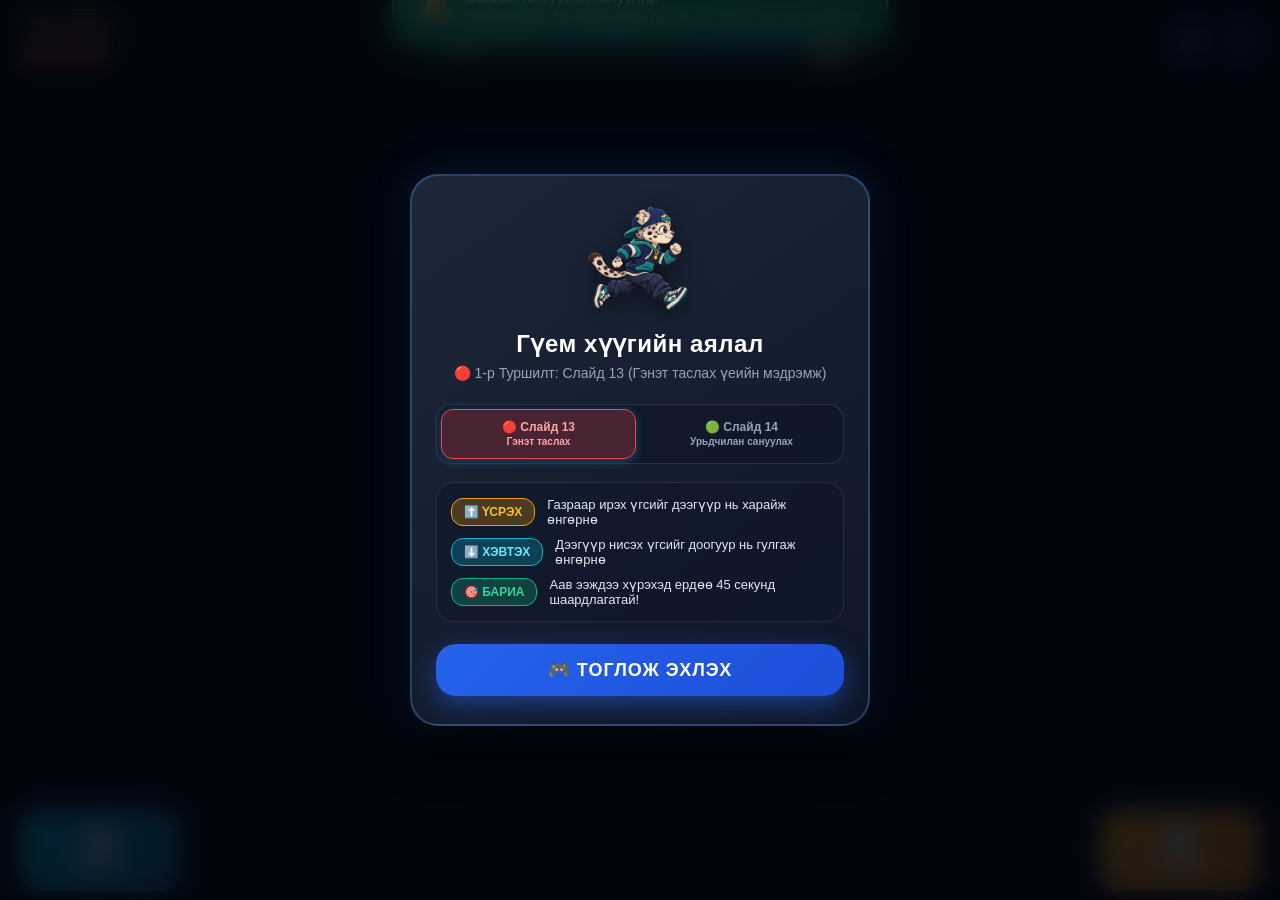
==== index.html @ bed23107 "Initial commit for Guyem Runner & Training Survey" ====
<!DOCTYPE html>
<html lang="mn">
<head>
  <meta charset="UTF-8">
  <meta name="viewport" content="width=device-width, initial-scale=1.0, maximum-scale=1.0, user-scalable=no, viewport-fit=cover">
  <meta name="apple-mobile-web-app-capable" content="yes">
  <meta name="apple-mobile-web-app-status-bar-style" content="black-translucent">
  <meta name="theme-color" content="#0b101b">
  <title>Гүем хүүгийн аялал - 301 Сургалт</title>
  <link rel="stylesheet" href="style.css">
</head>
<body>

<div id="game-container">
  <!-- 60FPS High-DPI Canvas -->
  <canvas id="gameCanvas"></canvas>

  <!-- In-Game HUD -->
  <div id="hud">
    <div class="hud-left">
      <div class="score-badge">
        <span>⭐</span>
        <span id="score-text">00000</span>
      </div>
      <div class="hearts-container">
        <span class="heart">❤️</span>
        <span class="heart">❤️</span>
        <span class="heart">❤️</span>
      </div>
    </div>

    <!-- Distance Progress Bar -->
    <div class="progress-container">
      <div class="progress-header">
        <span>🐾 Гүем</span>
        <span>Зай: <span id="distance-text">0%</span></span>
        <span>👨‍👩‍👦 Аав ээж</span>
      </div>
      <div class="progress-track">
        <div id="progress-fill" class="progress-fill"></div>
        <img id="runner-icon" src="assets/guyem_run.png" class="runner-icon" alt="Guyem">
        <img src="assets/parents.png" class="target-icon" alt="Parents">
      </div>
    </div>

    <div class="hud-right">
      <button id="btn-sound" class="hud-btn" title="Дуу хаах/нээх">🔊</button>
      <button id="btn-fullscreen" class="hud-btn" title="Бүтэн дэлгэц">⛶</button>
    </div>
  </div>

  <!-- Mobile Touch Controls -->
  <div id="touch-controls">
    <div id="btn-slide" class="control-btn btn-slide">
      <span class="btn-icon">⬇️</span>
      <span class="btn-text">Хэвтэх</span>
    </div>
    <div id="btn-jump" class="control-btn btn-jump">
      <span class="btn-icon">⬆️</span>
      <span class="btn-text">Үсрэх</span>
    </div>
  </div>

  <!-- Gentle Reminder Toast Banner (Slide 14) -->
  <div id="reminder-banner">
    <div class="reminder-icon">🔔</div>
    <div class="reminder-text">
      <strong>Ээжийн намуухан сануулга:</strong><br>
      "Миний хүү, 10 секундийн дараа тоглоомоо дуусгаарай!"
    </div>
  </div>

  <!-- Countdown Overlay -->
  <div id="countdown-overlay">
    <div class="countdown-number">3</div>
  </div>

  <!-- Intro Modal (Rules & Mode Selection) -->
  <div id="intro-modal" class="modal-overlay">
    <div class="modal-card">
      <img src="assets/guyem_run.png" class="modal-header-img" alt="Guyem Cub">
      <h1 class="modal-title">Гүем хүүгийн аялал</h1>
      <p id="mode-subtitle" class="modal-subtitle">🐾 Зорилго: Аав ээждээ хүрч, тэврэхэд нь тусалъя!</p>

      <!-- Mode Selector -->
      <div class="mode-selector">
        <div id="tab-interrupt" class="mode-tab tab-interrupt active">
          🔴 Слайд 13<br><span style="font-size:10px;">Гэнэт таслах</span>
        </div>
        <div id="tab-gentle" class="mode-tab tab-gentle">
          🟢 Слайд 14<br><span style="font-size:10px;">Урьдчилан сануулах</span>
        </div>
      </div>

      <div class="rules-box">
        <div class="rule-item">
          <span class="rule-badge badge-jump">⬆️ ҮСРЭХ</span>
          <span>Газраар ирэх үгсийг дээгүүр нь харайж өнгөрнө</span>
        </div>
        <div class="rule-item">
          <span class="rule-badge badge-slide">⬇️ ХЭВТЭХ</span>
          <span>Дээгүүр нисэх үгсийг доогуур нь гулгаж өнгөрнө</span>
        </div>
        <div class="rule-item">
          <span class="rule-badge badge-goal">🎯 БАРИА</span>
          <span>Аав ээждээ хүрэхэд ердөө 45 секунд шаардлагатай!</span>
        </div>
      </div>

      <button id="btn-start" class="primary-btn">🎮 ТОГЛОЖ ЭХЛЭХ</button>
    </div>
  </div>

  <!-- Slide 13: Sudden Cutoff Interruption Overlay -->
  <div id="interruption-overlay">
    <div class="rage-emojis">😡 🤬 💢 ⚡</div>
    <h1 class="rage-text">ОДОО НААД УТСАА БОЛИОД<br>ГЭР ОРНОО ЦЭВЭРЛЭ!</h1>
  </div>

  <!-- Slide 13: Post-Climax Reflection Modal for Parents -->
  <div id="reflection-modal" class="modal-overlay">
    <div class="modal-card reflection-card">
      <div class="reflection-icon">🛑</div>
      <h2 class="reflection-title">ТАНД ЯГ ОДОО ЮУ МЭДРЭГДСЭН БЭ?</h2>

      <div class="reflection-prompt">
        💬 <strong>Та яг ялахын даваан дээр байхад чинь гэнэт таслахад ямар санагдсан бэ? Бухимдал, гомдол, дургүйцэл төрсөн үү?</strong>
      </div>

      <div class="insight-list">
        <div class="insight-item">
          <strong>🧠 Хүүхдийн сэтгэл зүйн бодит үнэн:</strong>
          Хүүхэд тоглоом тоглохдоо зүгээр цаг нөхцөөдөггүй — тэд ялалт, үр дүн, амжилтын төлөө бүх анхаарлаа 100% төвлөрүүлдэг. Тэр үед нь утсыг нь гэнэт булаах эсвэл шууд загнах үед хүүхдэд яг одоо танд төрсөн шиг маш хүчтэй бухимдал үүсдэг.
        </div>
        <div class="insight-item">
          <strong>💡 Эцэг эхийн зөв хандлага (Слайд 14):</strong>
          Гэнэт таслах биш — 5-10 минутын өмнө сануулж, дуусгах боломж олгох нь гэр бүлийн уур амьсгалыг авардаг.
        </div>
      </div>

      <div class="btn-group">
        <button id="btn-restart" class="btn-restart">🔄 Дахин тоглох</button>
      </div>
    </div>
  </div>

  <!-- Slide 14: Victory & Family Hug Overlay -->
  <div id="victory-overlay">
    <img src="assets/family_hug.png" class="hug-image" alt="Family Hug">
    <h1 class="victory-title">ХАЛУУН ДУЛААН ЯЛАЛТ! ❤️</h1>
    <p class="victory-subtitle">
      Та урьдчилан сануулга сонсоод, тоглоомоо амжилттай дуусгаж, аав ээждээ тэврүүллээ!
    </p>

    <div class="modal-card" style="max-width: 480px; text-align: left; padding: 20px; margin-bottom: 15px;">
      <div style="font-size: 14px; color: #a7f3d0; font-weight: 800; margin-bottom: 8px;">
        💡 Урьдчилан сануулахын гайхамшигт үр дүн:
      </div>
      <div style="font-size: 13px; color: #cbd5e1; line-height: 1.5;">
        • Хүүхдэд тоглолтоо дуусгах, ялалтаа мэдрэх <strong>боломж</strong> олгосон.<br>
        • Хүүхдийн тархинд стресс, бухимдал бус харин <strong>амжилт, тайвшрал</strong> үүссэн.<br>
        • Утас хураах үйл явц хэрүүл биш, <strong>гэр бүлийн халуун дулаан тэврэлт</strong> болон хувирлаа!
      </div>
    </div>

    <button id="btn-restart-victory" class="btn-restart" style="max-width: 260px; padding: 14px 28px;">
      🔄 Дахин турших
    </button>
  </div>
</div>

<script src="audio.js"></script>
<script src="game.js"></script>
</body>
</html>
---- style.css ----
/* style.css - Responsive Mobile Game Styles */
* {
  box-sizing: border-box;
  margin: 0;
  padding: 0;
  -webkit-tap-highlight-color: transparent;
  user-select: none;
  -webkit-user-select: none;
}

html, body {
  width: 100%;
  height: 100%;
  overflow: hidden;
  background-color: #0b101b;
  font-family: -apple-system, BlinkMacSystemFont, "Segoe UI", Roboto, "Helvetica Neue", Arial, sans-serif;
  color: #ffffff;
  touch-action: none;
}

#game-container {
  position: relative;
  width: 100vw;
  height: 100vh;
  display: flex;
  align-items: center;
  justify-content: center;
  background: radial-gradient(circle at center, #1b2838 0%, #080c14 100%);
  overflow: hidden;
}

canvas#gameCanvas {
  display: block;
  width: 100%;
  height: 100%;
  object-fit: contain;
  background: #000;
  box-shadow: 0 10px 40px rgba(0, 0, 0, 0.6);
}

/* ================= HUD (Head-Up Display) ================= */
#hud {
  position: absolute;
  top: env(safe-area-inset-top, 12px);
  left: 0;
  width: 100%;
  padding: 10px 18px;
  display: flex;
  align-items: center;
  justify-content: space-between;
  pointer-events: none;
  z-index: 20;
}

.hud-left {
  display: flex;
  flex-direction: column;
  gap: 4px;
}

.score-badge {
  background: rgba(0, 0, 0, 0.6);
  backdrop-filter: blur(8px);
  -webkit-backdrop-filter: blur(8px);
  border: 1.5px solid rgba(255, 215, 0, 0.5);
  border-radius: 20px;
  padding: 5px 14px;
  font-size: 16px;
  font-weight: 800;
  color: #ffd700;
  letter-spacing: 1px;
  display: flex;
  align-items: center;
  gap: 6px;
  box-shadow: 0 4px 12px rgba(255, 215, 0, 0.2);
}

.hearts-container {
  display: flex;
  gap: 5px;
  padding-left: 4px;
  font-size: 20px;
  filter: drop-shadow(0 2px 4px rgba(0, 0, 0, 0.8));
}

.heart {
  transition: transform 0.2s, opacity 0.2s;
}

.heart.lost {
  opacity: 0.25;
  transform: scale(0.8);
  filter: grayscale(1);
}

/* Progress bar to parents */
.progress-container {
  display: flex;
  flex-direction: column;
  align-items: center;
  flex: 1;
  max-width: 380px;
  margin: 0 16px;
}

.progress-header {
  font-size: 11px;
  font-weight: 700;
  color: #e2e8f0;
  text-transform: uppercase;
  letter-spacing: 0.8px;
  margin-bottom: 4px;
  text-shadow: 0 1px 3px rgba(0, 0, 0, 0.9);
  display: flex;
  justify-content: space-between;
  width: 100%;
}

.progress-track {
  position: relative;
  width: 100%;
  height: 14px;
  background: rgba(15, 23, 42, 0.75);
  border: 1.5px solid rgba(255, 255, 255, 0.25);
  border-radius: 10px;
  overflow: visible;
  backdrop-filter: blur(6px);
  box-shadow: inset 0 2px 4px rgba(0, 0, 0, 0.5);
}

.progress-fill {
  width: 0%;
  height: 100%;
  background: linear-gradient(90deg, #10b981 0%, #38bdf8 50%, #f59e0b 100%);
  border-radius: 8px;
  transition: width 0.1s linear;
  box-shadow: 0 0 10px rgba(56, 189, 248, 0.6);
}

.runner-icon {
  position: absolute;
  top: -9px;
  left: 0%;
  transform: translateX(-50%);
  width: 32px;
  height: 32px;
  transition: left 0.1s linear;
  filter: drop-shadow(0 2px 5px rgba(0,0,0,0.8));
}

.target-icon {
  position: absolute;
  top: -10px;
  right: -10px;
  width: 34px;
  height: 34px;
  filter: drop-shadow(0 2px 6px rgba(255, 100, 100, 0.7));
}

.hud-right {
  display: flex;
  gap: 8px;
  pointer-events: auto;
}

.hud-btn {
  background: rgba(15, 23, 42, 0.7);
  backdrop-filter: blur(8px);
  border: 1.5px solid rgba(255, 255, 255, 0.25);
  color: #ffffff;
  border-radius: 50%;
  width: 42px;
  height: 42px;
  display: flex;
  align-items: center;
  justify-content: center;
  font-size: 18px;
  cursor: pointer;
  transition: transform 0.15s, background-color 0.15s;
  box-shadow: 0 4px 10px rgba(0, 0, 0, 0.4);
}

.hud-btn:active {
  transform: scale(0.9);
  background: rgba(56, 189, 248, 0.4);
}

/* ================= Touch Controls (Mobile) ================= */
#touch-controls {
  position: absolute;
  bottom: env(safe-area-inset-bottom, 14px);
  left: 0;
  width: 100%;
  padding: 10px 20px;
  display: flex;
  justify-content: space-between;
  align-items: flex-end;
  pointer-events: none;
  z-index: 25;
}

.control-btn {
  pointer-events: auto;
  width: 130px;
  height: 72px;
  border-radius: 20px;
  display: flex;
  flex-direction: column;
  align-items: center;
  justify-content: center;
  font-weight: 800;
  text-transform: uppercase;
  letter-spacing: 0.5px;
  cursor: pointer;
  transition: transform 0.08s, filter 0.08s, background-color 0.08s;
  backdrop-filter: blur(10px);
  -webkit-backdrop-filter: blur(10px);
  box-shadow: 0 8px 24px rgba(0, 0, 0, 0.5);
}

.control-btn .btn-icon {
  font-size: 26px;
  margin-bottom: 2px;
}

.control-btn .btn-text {
  font-size: 13px;
  font-weight: 800;
}

.btn-slide {
  background: linear-gradient(135deg, rgba(6, 182, 212, 0.85), rgba(14, 116, 144, 0.85));
  border: 2px solid rgba(103, 232, 249, 0.6);
  color: #ecfeff;
}

.btn-jump {
  background: linear-gradient(135deg, rgba(245, 158, 11, 0.85), rgba(217, 119, 6, 0.85));
  border: 2px solid rgba(253, 230, 138, 0.6);
  color: #fffbeb;
}

.control-btn:active, .control-btn.active {
  transform: scale(0.92);
  filter: brightness(1.25);
}

/* ================= Modals & Overlays ================= */
.modal-overlay {
  position: absolute;
  top: 0;
  left: 0;
  width: 100%;
  height: 100%;
  background: rgba(3, 7, 18, 0.82);
  backdrop-filter: blur(12px);
  -webkit-backdrop-filter: blur(12px);
  display: flex;
  align-items: center;
  justify-content: center;
  z-index: 50;
  padding: 16px;
  transition: opacity 0.3s ease;
}

.modal-card {
  background: linear-gradient(145deg, rgba(30, 41, 59, 0.95), rgba(15, 23, 42, 0.95));
  border: 2px solid rgba(96, 165, 250, 0.3);
  border-radius: 28px;
  padding: 28px 24px;
  max-width: 460px;
  width: 100%;
  text-align: center;
  box-shadow: 0 20px 50px rgba(0, 0, 0, 0.8), 0 0 40px rgba(59, 130, 246, 0.2);
  animation: modalPop 0.35s cubic-bezier(0.175, 0.885, 0.32, 1.275);
}

@keyframes modalPop {
  0% { transform: scale(0.85); opacity: 0; }
  100% { transform: scale(1); opacity: 1; }
}

.modal-header-img {
  width: 110px;
  height: 110px;
  object-fit: contain;
  margin: 0 auto 12px;
  filter: drop-shadow(0 6px 12px rgba(0, 0, 0, 0.6));
}

.modal-title {
  font-size: 24px;
  font-weight: 900;
  color: #ffffff;
  margin-bottom: 6px;
  letter-spacing: 0.5px;
}

.modal-subtitle {
  font-size: 14px;
  color: #94a3b8;
  margin-bottom: 20px;
  line-height: 1.4;
}

.rules-box {
  background: rgba(15, 23, 42, 0.6);
  border: 1px solid rgba(148, 163, 184, 0.15);
  border-radius: 18px;
  padding: 14px;
  margin-bottom: 22px;
  text-align: left;
  display: flex;
  flex-direction: column;
  gap: 10px;
}

.rule-item {
  display: flex;
  align-items: center;
  gap: 12px;
  font-size: 13px;
  color: #e2e8f0;
}

.rule-badge {
  padding: 6px 12px;
  border-radius: 12px;
  font-weight: 800;
  font-size: 12px;
  white-space: nowrap;
}

.badge-jump {
  background: rgba(245, 158, 11, 0.25);
  border: 1px solid #f59e0b;
  color: #fbbf24;
}

.badge-slide {
  background: rgba(6, 182, 212, 0.25);
  border: 1px solid #06b6d4;
  color: #67e8f9;
}

.badge-goal {
  background: rgba(16, 185, 129, 0.25);
  border: 1px solid #10b981;
  color: #34d399;
}

.primary-btn {
  background: linear-gradient(135deg, #2563eb, #1d4ed8);
  border: none;
  border-radius: 20px;
  color: #ffffff;
  font-size: 18px;
  font-weight: 800;
  padding: 15px 36px;
  width: 100%;
  cursor: pointer;
  letter-spacing: 1px;
  box-shadow: 0 8px 25px rgba(37, 99, 235, 0.5);
  transition: transform 0.15s, box-shadow 0.15s;
}

.primary-btn:active {
  transform: scale(0.96);
  box-shadow: 0 4px 12px rgba(37, 99, 235, 0.3);
}

/* ================= Countdown ================= */
#countdown-overlay {
  position: absolute;
  top: 0;
  left: 0;
  width: 100%;
  height: 100%;
  display: none;
  align-items: center;
  justify-content: center;
  pointer-events: none;
  z-index: 40;
}

.countdown-number {
  font-size: 110px;
  font-weight: 900;
  color: #ffffff;
  text-shadow: 0 0 40px rgba(56, 189, 248, 0.8), 0 0 80px rgba(37, 99, 235, 0.6);
  animation: countPulse 0.85s ease-out forwards;
}

@keyframes countPulse {
  0% { transform: scale(0.4); opacity: 0; }
  50% { transform: scale(1.15); opacity: 1; }
  100% { transform: scale(1); opacity: 0; }
}

/* ================= SUDDEN CUTOFF / INTERRUPT OVERLAY ================= */
#interruption-overlay {
  position: absolute;
  top: 0;
  left: 0;
  width: 100%;
  height: 100%;
  background: #000000;
  display: none;
  flex-direction: column;
  align-items: center;
  justify-content: center;
  z-index: 100;
  overflow: hidden;
}

#interruption-overlay.active {
  display: flex;
  animation: glitchBg 0.12s infinite;
}

@keyframes glitchBg {
  0% { background: #000000; }
  45% { background: #000000; }
  50% { background: #7f1d1d; }
  55% { background: #000000; }
  90% { background: #000000; }
  95% { background: #991b1b; }
  100% { background: #000000; }
}

.rage-emojis {
  font-size: 70px;
  display: flex;
  gap: 15px;
  margin-bottom: 20px;
  animation: rageBounce 0.25s infinite alternate ease-in-out;
  filter: drop-shadow(0 0 20px rgba(239, 68, 68, 0.9));
}

@keyframes rageBounce {
  0% { transform: translateY(-10px) scale(1); }
  100% { transform: translateY(10px) scale(1.2) rotate(6deg); }
}

.rage-text {
  font-size: 26px;
  font-weight: 900;
  color: #ef4444;
  text-align: center;
  text-transform: uppercase;
  letter-spacing: 1.5px;
  line-height: 1.35;
  padding: 0 20px;
  text-shadow: 0 0 20px #dc2626, 0 0 40px #991b1b, 2px 2px 0 #fff;
  animation: rageTextShake 0.15s infinite;
}

@keyframes rageTextShake {
  0% { transform: translate(0, 0); }
  25% { transform: translate(-3px, 2px); }
  50% { transform: translate(3px, -2px); }
  75% { transform: translate(-2px, -3px); }
  100% { transform: translate(2px, 3px); }
}

/* ================= Reflection Card Modal ================= */
#reflection-modal {
  display: none;
}

#reflection-modal.active {
  display: flex;
}

.reflection-card {
  max-width: 540px;
  max-height: 90vh;
  overflow-y: auto;
  background: linear-gradient(160deg, #1e1b4b 0%, #0f172a 100%);
  border: 2px solid #ef4444;
  box-shadow: 0 0 50px rgba(239, 68, 68, 0.35);
}

.reflection-icon {
  font-size: 48px;
  margin-bottom: 8px;
}

.reflection-title {
  font-size: 22px;
  font-weight: 900;
  color: #fca5a5;
  margin-bottom: 12px;
  line-height: 1.3;
}

.reflection-prompt {
  font-size: 15px;
  font-weight: 700;
  color: #ffffff;
  background: rgba(239, 68, 68, 0.15);
  border-left: 4px solid #ef4444;
  padding: 12px 14px;
  border-radius: 8px;
  margin-bottom: 16px;
  text-align: left;
  line-height: 1.45;
}

.insight-list {
  display: flex;
  flex-direction: column;
  gap: 10px;
  text-align: left;
  margin-bottom: 22px;
}

.insight-item {
  background: rgba(15, 23, 42, 0.7);
  border-radius: 12px;
  padding: 12px;
  font-size: 13px;
  line-height: 1.45;
  color: #cbd5e1;
  border: 1px solid rgba(255, 255, 255, 0.08);
}

.insight-item strong {
  color: #f8fafc;
  display: block;
  margin-bottom: 3px;
  font-size: 14px;
}

.btn-group {
  display: flex;
  gap: 12px;
}

.btn-secondary {
  background: rgba(255, 255, 255, 0.1);
  border: 1px solid rgba(255, 255, 255, 0.2);
  border-radius: 20px;
  color: #ffffff;
  font-size: 15px;
  font-weight: 700;
  padding: 14px;
  flex: 1;
  cursor: pointer;
}

.btn-restart {
  background: linear-gradient(135deg, #10b981, #059669);
  border: none;
  border-radius: 20px;
  color: #ffffff;
  font-size: 15px;
  font-weight: 800;
  padding: 14px;
  flex: 1;
  cursor: pointer;
  box-shadow: 0 4px 15px rgba(16, 185, 129, 0.4);
}

/* ================= Screen Shake FX ================= */
.screen-shake {
  animation: screenVibrate 0.1s infinite;
}

@keyframes screenVibrate {
  0% { transform: translate(2px, 1px) rotate(0deg); }
  20% { transform: translate(-3px, -2px) rotate(-0.5deg); }
  40% { transform: translate(-1px, 2px) rotate(0.5deg); }
  60% { transform: translate(3px, 1px) rotate(0deg); }
  80% { transform: translate(1px, -2px) rotate(0.5deg); }
  100% { transform: translate(-2px, 2px) rotate(-0.5deg); }
}

/* Desktop styles */
@media (min-width: 768px) {
  .control-btn {
    width: 160px;
    height: 80px;
  }
  .control-btn .btn-text {
    font-size: 14px;
  }
}

/* Mode Selector Tabs in Intro Modal */
.mode-selector {
  display: flex;
  gap: 8px;
  background: rgba(15, 23, 42, 0.8);
  padding: 4px;
  border-radius: 16px;
  margin-bottom: 18px;
  border: 1px solid rgba(255, 255, 255, 0.1);
}

.mode-tab {
  flex: 1;
  padding: 10px 8px;
  border-radius: 12px;
  font-size: 12px;
  font-weight: 800;
  text-align: center;
  cursor: pointer;
  color: #94a3b8;
  transition: all 0.2s;
  border: 1px solid transparent;
}

.mode-tab.active {
  background: rgba(37, 99, 235, 0.3);
  color: #ffffff;
  border-color: #38bdf8;
  box-shadow: 0 2px 10px rgba(56, 189, 248, 0.3);
}

.mode-tab.tab-interrupt.active {
  background: rgba(239, 68, 68, 0.25);
  border-color: #ef4444;
  color: #fca5a5;
}

.mode-tab.tab-gentle.active {
  background: rgba(16, 185, 129, 0.25);
  border-color: #10b981;
  color: #6ee7b7;
}

/* Gentle Reminder Toast Banner */
#reminder-banner {
  position: absolute;
  top: 75px;
  left: 50%;
  transform: translateX(-50%) translateY(-100px);
  background: linear-gradient(135deg, rgba(16, 185, 129, 0.95), rgba(5, 150, 105, 0.95));
  border: 2px solid #a7f3d0;
  border-radius: 20px;
  padding: 12px 24px;
  display: flex;
  align-items: center;
  gap: 12px;
  z-index: 45;
  box-shadow: 0 10px 30px rgba(16, 185, 129, 0.5);
  transition: transform 0.4s cubic-bezier(0.175, 0.885, 0.32, 1.275);
  pointer-events: none;
  max-width: 90%;
}

#reminder-banner.active {
  transform: translateX(-50%) translateY(0);
}

.reminder-icon {
  font-size: 28px;
  animation: bellRing 0.5s infinite alternate;
}

@keyframes bellRing {
  0% { transform: rotate(-10deg); }
  100% { transform: rotate(10deg); }
}

.reminder-text {
  font-size: 14px;
  font-weight: 800;
  color: #ffffff;
  line-height: 1.35;
}

/* Victory Hug Overlay (Slide 14) */
#victory-overlay {
  position: absolute;
  top: 0;
  left: 0;
  width: 100%;
  height: 100%;
  background: radial-gradient(circle at center, rgba(15, 23, 42, 0.85) 0%, rgba(3, 7, 18, 0.95) 100%);
  backdrop-filter: blur(8px);
  -webkit-backdrop-filter: blur(8px);
  display: none;
  flex-direction: column;
  align-items: center;
  justify-content: center;
  z-index: 95;
  padding: 20px;
}

#victory-overlay.active {
  display: flex;
  animation: victoryFadeIn 0.5s ease-out;
}

@keyframes victoryFadeIn {
  0% { opacity: 0; transform: scale(0.95); }
  100% { opacity: 1; transform: scale(1); }
}

.hug-image {
  width: 220px;
  height: 220px;
  object-fit: contain;
  filter: drop-shadow(0 10px 30px rgba(244, 63, 94, 0.6));
  animation: hugPulse 2s infinite ease-in-out;
  margin-bottom: 15px;
}

@keyframes hugPulse {
  0%, 100% { transform: scale(1); }
  50% { transform: scale(1.05); }
}

.victory-title {
  font-size: 26px;
  font-weight: 900;
  color: #fbcfe8;
  text-shadow: 0 0 20px rgba(244, 63, 94, 0.8);
  margin-bottom: 8px;
  text-align: center;
}

.victory-subtitle {
  font-size: 15px;
  color: #ffffff;
  font-weight: 700;
  text-align: center;
  max-width: 420px;
  line-height: 1.45;
  margin-bottom: 20px;
}

/* Confetti Canvas */
#confetti-canvas {
  position: absolute;
  top: 0;
  left: 0;
  width: 100%;
  height: 100%;
  pointer-events: none;
  z-index: 96;
}
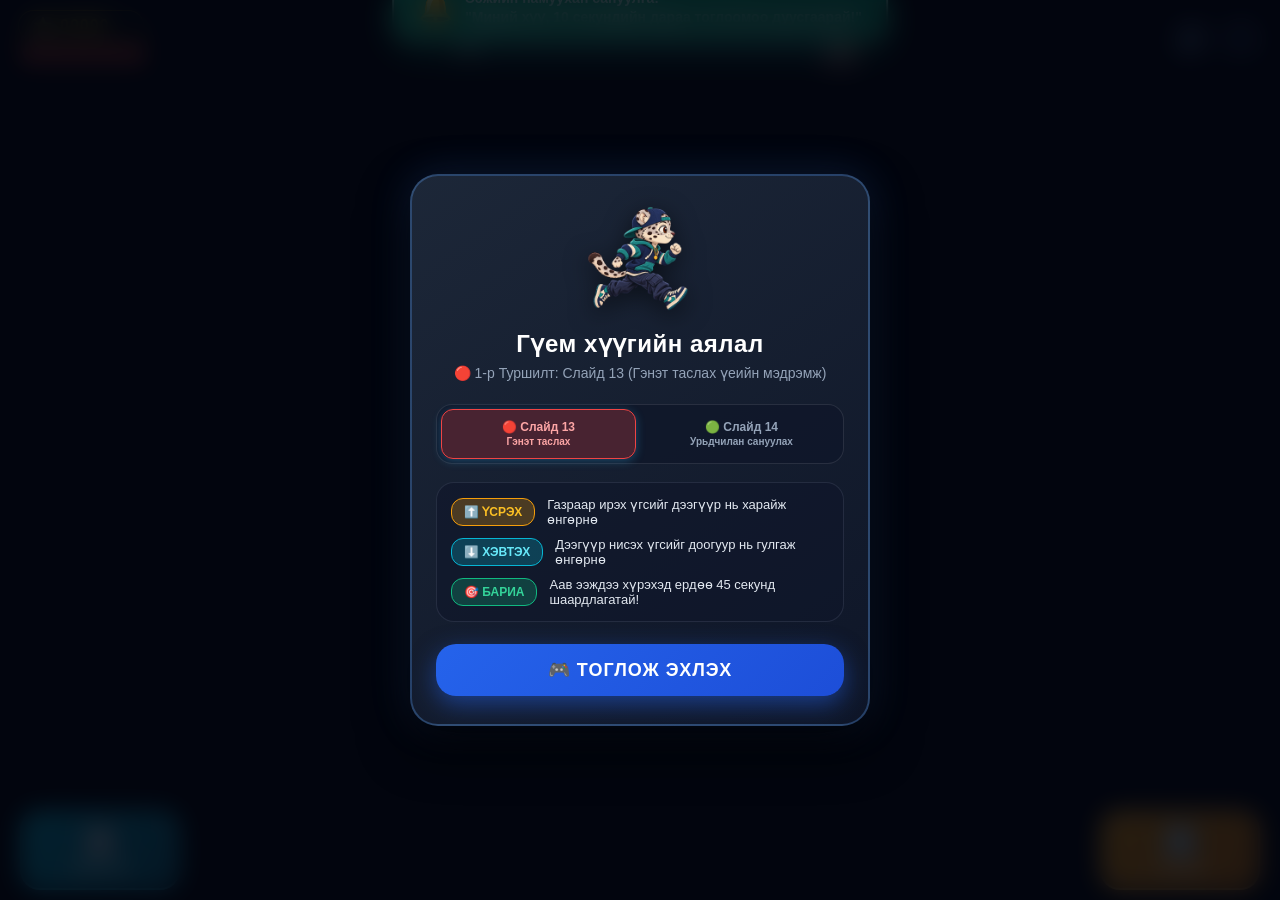
==== commit 128538d7: "Enhance game: landscape mode, 5 hearts, forward surge, generous jump physics" ====
--- a/index.html
+++ b/index.html
@@ -10,6 +10,13 @@
   <link rel="stylesheet" href="style.css">
 </head>
 <body>
+  <!-- Orientation Landscape Reminder -->
+  <div id="rotate-prompt">
+    <div class="rotate-phone-icon">📱</div>
+    <div class="rotate-title">ДЭЛГЭЦЭЭ ХЭВТЭЭ БОЛГОНО УУ</div>
+    <div class="rotate-desc">Тоглоомыг илүү тав тухтай тоглохын тулд утсаа хэвтээ (Landscape) байрлалд эргүүлнэ үү.</div>
+  </div>
+
 
 <div id="game-container">
   <!-- 60FPS High-DPI Canvas -->
@@ -23,6 +30,8 @@
         <span id="score-text">00000</span>
       </div>
       <div class="hearts-container">
+        <span class="heart">❤️</span>
+        <span class="heart">❤️</span>
         <span class="heart">❤️</span>
         <span class="heart">❤️</span>
         <span class="heart">❤️</span>
--- a/style.css
+++ b/style.css
@@ -742,3 +742,58 @@
   pointer-events: none;
   z-index: 96;
 }
+
+/* 5 Hearts Display */
+.hearts-container {
+  display: flex;
+  gap: 3px;
+  font-size: 18px;
+}
+
+/* Rotate Device Prompt for Portrait Mode */
+#rotate-prompt {
+  display: none;
+  position: fixed;
+  top: 0;
+  left: 0;
+  width: 100vw;
+  height: 100vh;
+  background: #0b101b;
+  z-index: 9999;
+  flex-direction: column;
+  align-items: center;
+  justify-content: center;
+  text-align: center;
+  padding: 24px;
+}
+
+@media (orientation: portrait) and (max-width: 900px) {
+  #rotate-prompt {
+    display: flex;
+  }
+}
+
+.rotate-phone-icon {
+  font-size: 50px;
+  animation: rotateDevice 2s infinite ease-in-out;
+  margin-bottom: 16px;
+}
+
+@keyframes rotateDevice {
+  0%, 100% { transform: rotate(0deg); }
+  50% { transform: rotate(90deg); }
+}
+
+.rotate-title {
+  font-size: 20px;
+  font-weight: 800;
+  color: #38bdf8;
+  margin-bottom: 8px;
+}
+
+.rotate-desc {
+  font-size: 14px;
+  color: #94a3b8;
+  max-width: 280px;
+  line-height: 1.45;
+}
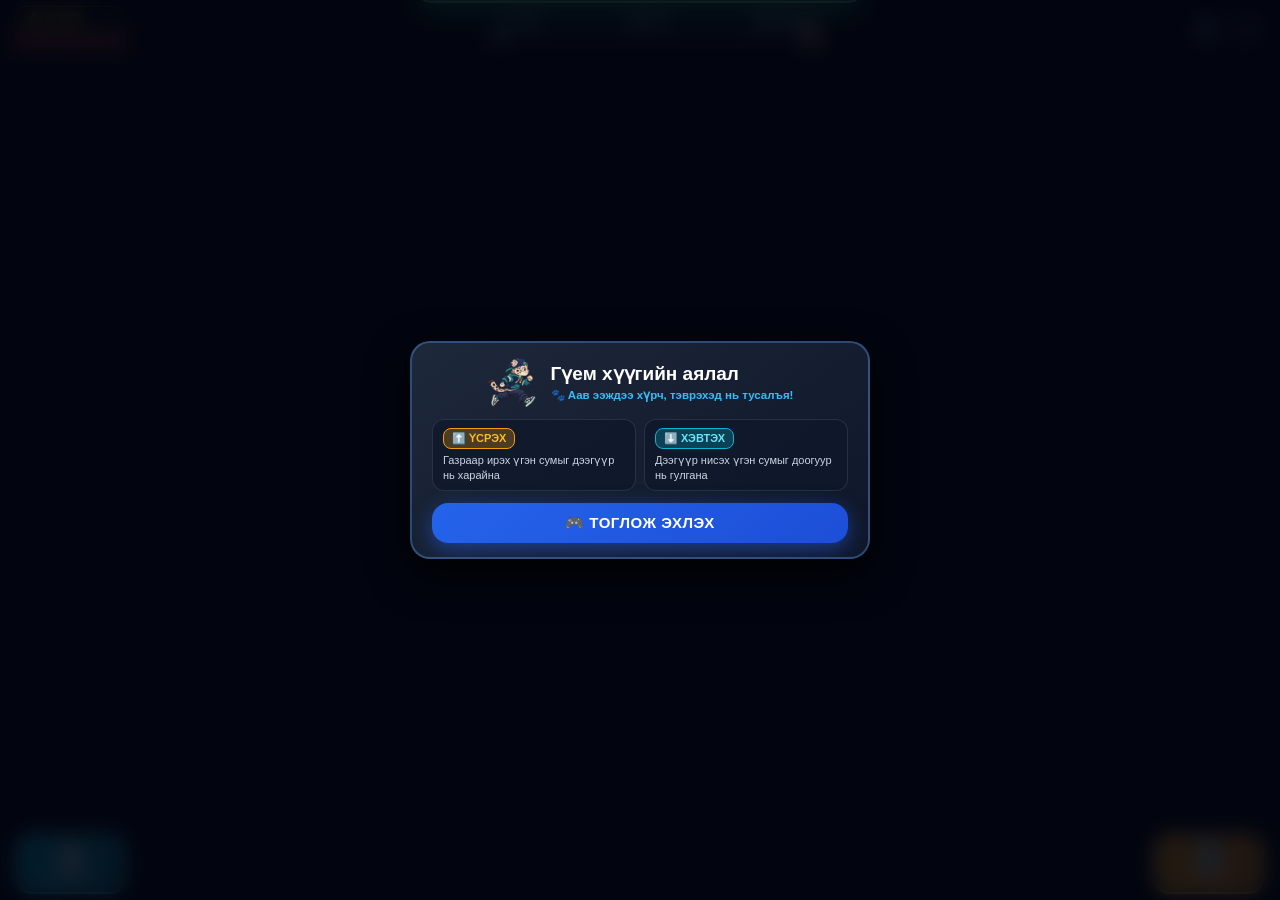
==== commit 35b0028c: "Fix mobile landscape, clear blur words, remove spoilers, instant edge cutoff" ====
--- a/index.html
+++ b/index.html
@@ -6,17 +6,10 @@
   <meta name="apple-mobile-web-app-capable" content="yes">
   <meta name="apple-mobile-web-app-status-bar-style" content="black-translucent">
   <meta name="theme-color" content="#0b101b">
-  <title>Гүем хүүгийн аялал - 301 Сургалт</title>
+  <title>Гүем хүүгийн аялал</title>
   <link rel="stylesheet" href="style.css">
 </head>
 <body>
-  <!-- Orientation Landscape Reminder -->
-  <div id="rotate-prompt">
-    <div class="rotate-phone-icon">📱</div>
-    <div class="rotate-title">ДЭЛГЭЦЭЭ ХЭВТЭЭ БОЛГОНО УУ</div>
-    <div class="rotate-desc">Тоглоомыг илүү тав тухтай тоглохын тулд утсаа хэвтээ (Landscape) байрлалд эргүүлнэ үү.</div>
-  </div>
-
 
 <div id="game-container">
   <!-- 60FPS High-DPI Canvas -->
@@ -53,7 +46,7 @@
     </div>
 
     <div class="hud-right">
-      <button id="btn-sound" class="hud-btn" title="Дуу хаах/нээх">🔊</button>
+      <button id="btn-sound" class="hud-btn" title="Дуу">🔊</button>
       <button id="btn-fullscreen" class="hud-btn" title="Бүтэн дэлгэц">⛶</button>
     </div>
   </div>
@@ -72,9 +65,8 @@
 
   <!-- Gentle Reminder Toast Banner (Slide 14) -->
   <div id="reminder-banner">
-    <div class="reminder-icon">🔔</div>
-    <div class="reminder-text">
-      <strong>Ээжийн намуухан сануулга:</strong><br>
+    <div style="font-size:24px;">🔔</div>
+    <div style="font-size:13px; font-weight:800; color:#fff;">
       "Миний хүү, 10 секундийн дараа тоглоомоо дуусгаарай!"
     </div>
   </div>
@@ -84,35 +76,25 @@
     <div class="countdown-number">3</div>
   </div>
 
-  <!-- Intro Modal (Rules & Mode Selection) -->
+  <!-- Clean Intro Modal (NO SPOILERS, Fits Screen Height) -->
   <div id="intro-modal" class="modal-overlay">
     <div class="modal-card">
-      <img src="assets/guyem_run.png" class="modal-header-img" alt="Guyem Cub">
-      <h1 class="modal-title">Гүем хүүгийн аялал</h1>
-      <p id="mode-subtitle" class="modal-subtitle">🐾 Зорилго: Аав ээждээ хүрч, тэврэхэд нь тусалъя!</p>
-
-      <!-- Mode Selector -->
-      <div class="mode-selector">
-        <div id="tab-interrupt" class="mode-tab tab-interrupt active">
-          🔴 Слайд 13<br><span style="font-size:10px;">Гэнэт таслах</span>
-        </div>
-        <div id="tab-gentle" class="mode-tab tab-gentle">
-          🟢 Слайд 14<br><span style="font-size:10px;">Урьдчилан сануулах</span>
+      <div class="modal-top-row">
+        <img src="assets/guyem_run.png" class="modal-mascot-img" alt="Guyem">
+        <div class="modal-title-box">
+          <h1 class="modal-title">Гүем хүүгийн аялал</h1>
+          <p class="modal-subtitle">🐾 Аав ээждээ хүрч, тэврэхэд нь тусалъя!</p>
         </div>
       </div>
 
-      <div class="rules-box">
-        <div class="rule-item">
-          <span class="rule-badge badge-jump">⬆️ ҮСРЭХ</span>
-          <span>Газраар ирэх үгсийг дээгүүр нь харайж өнгөрнө</span>
+      <div class="rules-grid">
+        <div class="rule-card">
+          <span class="rule-badge jump">⬆️ ҮСРЭХ</span>
+          <p class="rule-desc">Газраар ирэх үгэн сумыг дээгүүр нь харайна</p>
         </div>
-        <div class="rule-item">
-          <span class="rule-badge badge-slide">⬇️ ХЭВТЭХ</span>
-          <span>Дээгүүр нисэх үгсийг доогуур нь гулгаж өнгөрнө</span>
-        </div>
-        <div class="rule-item">
-          <span class="rule-badge badge-goal">🎯 БАРИА</span>
-          <span>Аав ээждээ хүрэхэд ердөө 45 секунд шаардлагатай!</span>
+        <div class="rule-card">
+          <span class="rule-badge slide">⬇️ ХЭВТЭХ</span>
+          <p class="rule-desc">Дээгүүр нисэх үгэн сумыг доогуур нь гулгана</p>
         </div>
       </div>
 
@@ -120,59 +102,46 @@
     </div>
   </div>
 
-  <!-- Slide 13: Sudden Cutoff Interruption Overlay -->
+  <!-- Slide 13: Interruption Overlay -->
   <div id="interruption-overlay">
     <div class="rage-emojis">😡 🤬 💢 ⚡</div>
     <h1 class="rage-text">ОДОО НААД УТСАА БОЛИОД<br>ГЭР ОРНОО ЦЭВЭРЛЭ!</h1>
   </div>
 
-  <!-- Slide 13: Post-Climax Reflection Modal for Parents -->
+  <!-- Slide 13: Reflection Modal -->
   <div id="reflection-modal" class="modal-overlay">
     <div class="modal-card reflection-card">
-      <div class="reflection-icon">🛑</div>
-      <h2 class="reflection-title">ТАНД ЯГ ОДОО ЮУ МЭДРЭГДСЭН БЭ?</h2>
-
-      <div class="reflection-prompt">
-        💬 <strong>Та яг ялахын даваан дээр байхад чинь гэнэт таслахад ямар санагдсан бэ? Бухимдал, гомдол, дургүйцэл төрсөн үү?</strong>
+      <div style="font-size:32px; margin-bottom:4px;">🛑</div>
+      <h2 style="font-size:17px; font-weight:900; color:#fca5a5; margin-bottom:6px;">
+        ТАНД ЯГ ОДОО ЮУ МЭДРЭГДСЭН БЭ?
+      </h2>
+      <div style="font-size:12px; color:#fff; background:rgba(239,68,68,0.2); padding:8px; border-radius:8px; margin-bottom:10px; text-align:left; line-height:1.4;">
+        💬 <strong>Та яг ялахын даваан дээр байхад чинь гэнэт таслахад ямар санагдсан бэ? Бухимдал, гомдол төрсөн үү?</strong>
       </div>
-
-      <div class="insight-list">
-        <div class="insight-item">
-          <strong>🧠 Хүүхдийн сэтгэл зүйн бодит үнэн:</strong>
-          Хүүхэд тоглоом тоглохдоо зүгээр цаг нөхцөөдөггүй — тэд ялалт, үр дүн, амжилтын төлөө бүх анхаарлаа 100% төвлөрүүлдэг. Тэр үед нь утсыг нь гэнэт булаах эсвэл шууд загнах үед хүүхдэд яг одоо танд төрсөн шиг маш хүчтэй бухимдал үүсдэг.
-        </div>
-        <div class="insight-item">
-          <strong>💡 Эцэг эхийн зөв хандлага (Слайд 14):</strong>
-          Гэнэт таслах биш — 5-10 минутын өмнө сануулж, дуусгах боломж олгох нь гэр бүлийн уур амьсгалыг авардаг.
-        </div>
+      <div style="font-size:11.5px; color:#cbd5e1; text-align:left; line-height:1.45; margin-bottom:12px;">
+        • <strong>Хүүхдийн сэтгэл зүй:</strong> Хүүхэд зүгээр цаг нөхцөөгөөгүй — ялалт, үр дүнгийн төлөө бүх анхаарлаа дайчилж байдаг. Тэр үед нь утсыг булаах эсвэл загнах үед хүүхдэд яг танд одоо төрсөн шиг хүчтэй бухимдал үүсдэг.<br><br>
+        • <strong>Зөв шийдэл:</strong> Гэнэт таслах биш — 5-10 минутын өмнө сануулж, дуусгах боломж олгоорой.
       </div>
-
-      <div class="btn-group">
-        <button id="btn-restart" class="btn-restart">🔄 Дахин тоглох</button>
-      </div>
+      <button id="btn-restart" class="primary-btn" style="background:linear-gradient(135deg, #10b981, #059669); padding:10px 20px; font-size:14px;">
+        🔄 Дахин тоглох
+      </button>
     </div>
   </div>
 
-  <!-- Slide 14: Victory & Family Hug Overlay -->
+  <!-- Slide 14: Victory Hug Overlay -->
   <div id="victory-overlay">
     <img src="assets/family_hug.png" class="hug-image" alt="Family Hug">
-    <h1 class="victory-title">ХАЛУУН ДУЛААН ЯЛАЛТ! ❤️</h1>
-    <p class="victory-subtitle">
-      Та урьдчилан сануулга сонсоод, тоглоомоо амжилттай дуусгаж, аав ээждээ тэврүүллээ!
+    <h1 style="font-size:20px; font-weight:900; color:#fbcfe8; margin-bottom:6px;">ХАЛУУН ДУЛААН ЯЛАЛТ! ❤️</h1>
+    <p style="font-size:12px; color:#ffffff; max-width:400px; margin-bottom:10px;">
+      Та урьдчилан сануулга сонсоод тоглоомоо амжилттай дуусгаж, аав ээждээ тэврүүллээ!
     </p>
-
-    <div class="modal-card" style="max-width: 480px; text-align: left; padding: 20px; margin-bottom: 15px;">
-      <div style="font-size: 14px; color: #a7f3d0; font-weight: 800; margin-bottom: 8px;">
-        💡 Урьдчилан сануулахын гайхамшигт үр дүн:
-      </div>
-      <div style="font-size: 13px; color: #cbd5e1; line-height: 1.5;">
-        • Хүүхдэд тоглолтоо дуусгах, ялалтаа мэдрэх <strong>боломж</strong> олгосон.<br>
-        • Хүүхдийн тархинд стресс, бухимдал бус харин <strong>амжилт, тайвшрал</strong> үүссэн.<br>
-        • Утас хураах үйл явц хэрүүл биш, <strong>гэр бүлийн халуун дулаан тэврэлт</strong> болон хувирлаа!
-      </div>
+    <div class="modal-card" style="max-width:420px; text-align:left; padding:10px 14px; margin-bottom:10px; font-size:11.5px; line-height:1.45;">
+      <strong style="color:#a7f3d0;">💡 10 минутын өмнө сануулахын үр дүн:</strong><br>
+      • Хүүхдэд тоглолтоо дуусгах, ялалтаа мэдрэх <strong>боломж</strong> олгосон.<br>
+      • Хүүхдэд бухимдал биш <strong>тайвшрал</strong> үүссэн.<br>
+      • Утас хураах үйл явц хэрүүл биш <strong>халуун дулаан тэврэлт</strong> болж хувирлаа!
     </div>
-
-    <button id="btn-restart-victory" class="btn-restart" style="max-width: 260px; padding: 14px 28px;">
+    <button id="btn-restart-victory" class="primary-btn" style="max-width:220px; padding:10px 20px; font-size:14px; background:linear-gradient(135deg, #10b981, #059669);">
       🔄 Дахин турших
     </button>
   </div>
--- a/style.css
+++ b/style.css
@@ -1,4 +1,3 @@
-/* style.css - Responsive Mobile Game Styles */
 * {
   box-sizing: border-box;
   margin: 0;
@@ -18,6 +17,7 @@
   touch-action: none;
 }
 
+/* Base Container (Landscape by default) */
 #game-container {
   position: relative;
   width: 100vw;
@@ -29,6 +29,19 @@
   overflow: hidden;
 }
 
+/* Automatic CSS Rotation when phone auto-rotate is OFF (Portrait mode) */
+@media (orientation: portrait) {
+  #game-container {
+    width: 100vh !important;
+    height: 100vw !important;
+    transform: rotate(90deg) !important;
+    transform-origin: top left !important;
+    position: fixed !important;
+    top: 0 !important;
+    left: 100vw !important;
+  }
+}
+
 canvas#gameCanvas {
   display: block;
   width: 100%;
@@ -38,13 +51,13 @@
   box-shadow: 0 10px 40px rgba(0, 0, 0, 0.6);
 }
 
-/* ================= HUD (Head-Up Display) ================= */
+/* ================= HUD ================= */
 #hud {
   position: absolute;
-  top: env(safe-area-inset-top, 12px);
-  left: 0;
-  width: 100%;
-  padding: 10px 18px;
+  top: env(safe-area-inset-top, 8px);
+  left: 0;
+  width: 100%;
+  padding: 6px 14px;
   display: flex;
   align-items: center;
   justify-content: space-between;
@@ -55,62 +68,50 @@
 .hud-left {
   display: flex;
   flex-direction: column;
-  gap: 4px;
+  gap: 3px;
 }
 
 .score-badge {
-  background: rgba(0, 0, 0, 0.6);
+  background: rgba(0, 0, 0, 0.65);
   backdrop-filter: blur(8px);
   -webkit-backdrop-filter: blur(8px);
   border: 1.5px solid rgba(255, 215, 0, 0.5);
-  border-radius: 20px;
-  padding: 5px 14px;
-  font-size: 16px;
+  border-radius: 16px;
+  padding: 3px 10px;
+  font-size: 14px;
   font-weight: 800;
   color: #ffd700;
-  letter-spacing: 1px;
-  display: flex;
-  align-items: center;
-  gap: 6px;
-  box-shadow: 0 4px 12px rgba(255, 215, 0, 0.2);
+  display: flex;
+  align-items: center;
+  gap: 4px;
 }
 
 .hearts-container {
   display: flex;
-  gap: 5px;
-  padding-left: 4px;
-  font-size: 20px;
-  filter: drop-shadow(0 2px 4px rgba(0, 0, 0, 0.8));
-}
-
-.heart {
-  transition: transform 0.2s, opacity 0.2s;
+  gap: 3px;
+  font-size: 16px;
 }
 
 .heart.lost {
-  opacity: 0.25;
-  transform: scale(0.8);
+  opacity: 0.2;
   filter: grayscale(1);
 }
 
-/* Progress bar to parents */
 .progress-container {
   display: flex;
   flex-direction: column;
   align-items: center;
   flex: 1;
-  max-width: 380px;
-  margin: 0 16px;
+  max-width: 320px;
+  margin: 0 12px;
 }
 
 .progress-header {
-  font-size: 11px;
-  font-weight: 700;
+  font-size: 10px;
+  font-weight: 800;
   color: #e2e8f0;
   text-transform: uppercase;
-  letter-spacing: 0.8px;
-  margin-bottom: 4px;
-  text-shadow: 0 1px 3px rgba(0, 0, 0, 0.9);
+  margin-bottom: 2px;
   display: flex;
   justify-content: space-between;
   width: 100%;
@@ -119,79 +120,66 @@
 .progress-track {
   position: relative;
   width: 100%;
-  height: 14px;
-  background: rgba(15, 23, 42, 0.75);
-  border: 1.5px solid rgba(255, 255, 255, 0.25);
-  border-radius: 10px;
-  overflow: visible;
-  backdrop-filter: blur(6px);
-  box-shadow: inset 0 2px 4px rgba(0, 0, 0, 0.5);
+  height: 12px;
+  background: rgba(15, 23, 42, 0.8);
+  border: 1px solid rgba(255, 255, 255, 0.3);
+  border-radius: 8px;
 }
 
 .progress-fill {
   width: 0%;
   height: 100%;
   background: linear-gradient(90deg, #10b981 0%, #38bdf8 50%, #f59e0b 100%);
-  border-radius: 8px;
+  border-radius: 6px;
   transition: width 0.1s linear;
-  box-shadow: 0 0 10px rgba(56, 189, 248, 0.6);
 }
 
 .runner-icon {
   position: absolute;
-  top: -9px;
+  top: -8px;
   left: 0%;
   transform: translateX(-50%);
-  width: 32px;
-  height: 32px;
-  transition: left 0.1s linear;
-  filter: drop-shadow(0 2px 5px rgba(0,0,0,0.8));
+  width: 28px;
+  height: 28px;
+  filter: drop-shadow(0 2px 4px rgba(0,0,0,0.8));
 }
 
 .target-icon {
   position: absolute;
-  top: -10px;
-  right: -10px;
-  width: 34px;
-  height: 34px;
-  filter: drop-shadow(0 2px 6px rgba(255, 100, 100, 0.7));
+  top: -8px;
+  right: -8px;
+  width: 28px;
+  height: 28px;
 }
 
 .hud-right {
   display: flex;
-  gap: 8px;
+  gap: 6px;
   pointer-events: auto;
 }
 
 .hud-btn {
   background: rgba(15, 23, 42, 0.7);
   backdrop-filter: blur(8px);
-  border: 1.5px solid rgba(255, 255, 255, 0.25);
+  border: 1px solid rgba(255, 255, 255, 0.25);
   color: #ffffff;
   border-radius: 50%;
-  width: 42px;
-  height: 42px;
-  display: flex;
-  align-items: center;
-  justify-content: center;
-  font-size: 18px;
+  width: 36px;
+  height: 36px;
+  display: flex;
+  align-items: center;
+  justify-content: center;
+  font-size: 15px;
   cursor: pointer;
-  transition: transform 0.15s, background-color 0.15s;
-  box-shadow: 0 4px 10px rgba(0, 0, 0, 0.4);
-}
-
-.hud-btn:active {
-  transform: scale(0.9);
-  background: rgba(56, 189, 248, 0.4);
-}
-
-/* ================= Touch Controls (Mobile) ================= */
+}
+
+/* ================= Mobile Touch Controls ================= */
 #touch-controls {
   position: absolute;
-  bottom: env(safe-area-inset-bottom, 14px);
-  left: 0;
-  width: 100%;
-  padding: 10px 20px;
+  bottom: env(safe-area-inset-bottom, 10px);
+  left: 0;
+  width: 100%;
+  padding: 6px 16px;
   display: flex;
   justify-content: space-between;
   align-items: flex-end;
@@ -201,42 +189,37 @@
 
 .control-btn {
   pointer-events: auto;
-  width: 130px;
-  height: 72px;
-  border-radius: 20px;
+  width: 110px;
+  height: 60px;
+  border-radius: 16px;
   display: flex;
   flex-direction: column;
   align-items: center;
   justify-content: center;
-  font-weight: 800;
+  cursor: pointer;
+  box-shadow: 0 6px 20px rgba(0, 0, 0, 0.6);
+  transition: transform 0.08s, filter 0.08s;
+}
+
+.control-btn .btn-icon {
+  font-size: 22px;
+}
+
+.control-btn .btn-text {
+  font-size: 12px;
+  font-weight: 900;
   text-transform: uppercase;
-  letter-spacing: 0.5px;
-  cursor: pointer;
-  transition: transform 0.08s, filter 0.08s, background-color 0.08s;
-  backdrop-filter: blur(10px);
-  -webkit-backdrop-filter: blur(10px);
-  box-shadow: 0 8px 24px rgba(0, 0, 0, 0.5);
-}
-
-.control-btn .btn-icon {
-  font-size: 26px;
-  margin-bottom: 2px;
-}
-
-.control-btn .btn-text {
-  font-size: 13px;
-  font-weight: 800;
 }
 
 .btn-slide {
-  background: linear-gradient(135deg, rgba(6, 182, 212, 0.85), rgba(14, 116, 144, 0.85));
-  border: 2px solid rgba(103, 232, 249, 0.6);
+  background: linear-gradient(135deg, rgba(6, 182, 212, 0.9), rgba(14, 116, 144, 0.9));
+  border: 2px solid #67e8f9;
   color: #ecfeff;
 }
 
 .btn-jump {
-  background: linear-gradient(135deg, rgba(245, 158, 11, 0.85), rgba(217, 119, 6, 0.85));
-  border: 2px solid rgba(253, 230, 138, 0.6);
+  background: linear-gradient(135deg, rgba(245, 158, 11, 0.9), rgba(217, 119, 6, 0.9));
+  border: 2px solid #fde68a;
   color: #fffbeb;
 }
 
@@ -245,128 +228,126 @@
   filter: brightness(1.25);
 }
 
-/* ================= Modals & Overlays ================= */
+/* ================= COMPACT MODAL (Fits all screen heights) ================= */
 .modal-overlay {
   position: absolute;
   top: 0;
   left: 0;
   width: 100%;
   height: 100%;
-  background: rgba(3, 7, 18, 0.82);
-  backdrop-filter: blur(12px);
-  -webkit-backdrop-filter: blur(12px);
+  background: rgba(3, 7, 18, 0.85);
+  backdrop-filter: blur(10px);
+  -webkit-backdrop-filter: blur(10px);
   display: flex;
   align-items: center;
   justify-content: center;
   z-index: 50;
-  padding: 16px;
-  transition: opacity 0.3s ease;
+  padding: 10px;
 }
 
 .modal-card {
-  background: linear-gradient(145deg, rgba(30, 41, 59, 0.95), rgba(15, 23, 42, 0.95));
-  border: 2px solid rgba(96, 165, 250, 0.3);
-  border-radius: 28px;
-  padding: 28px 24px;
+  background: linear-gradient(145deg, rgba(30, 41, 59, 0.98), rgba(15, 23, 42, 0.98));
+  border: 2px solid rgba(96, 165, 250, 0.35);
+  border-radius: 20px;
+  padding: 14px 20px;
   max-width: 460px;
   width: 100%;
+  max-height: 94vh;
+  overflow-y: auto;
   text-align: center;
-  box-shadow: 0 20px 50px rgba(0, 0, 0, 0.8), 0 0 40px rgba(59, 130, 246, 0.2);
-  animation: modalPop 0.35s cubic-bezier(0.175, 0.885, 0.32, 1.275);
-}
-
-@keyframes modalPop {
-  0% { transform: scale(0.85); opacity: 0; }
-  100% { transform: scale(1); opacity: 1; }
-}
-
-.modal-header-img {
-  width: 110px;
-  height: 110px;
+  box-shadow: 0 15px 40px rgba(0, 0, 0, 0.8);
+}
+
+.modal-top-row {
+  display: flex;
+  align-items: center;
+  justify-content: center;
+  gap: 12px;
+  margin-bottom: 8px;
+}
+
+.modal-mascot-img {
+  width: 52px;
+  height: 52px;
   object-fit: contain;
-  margin: 0 auto 12px;
-  filter: drop-shadow(0 6px 12px rgba(0, 0, 0, 0.6));
+}
+
+.modal-title-box {
+  text-align: left;
 }
 
 .modal-title {
-  font-size: 24px;
+  font-size: 19px;
   font-weight: 900;
   color: #ffffff;
-  margin-bottom: 6px;
-  letter-spacing: 0.5px;
+  line-height: 1.2;
 }
 
 .modal-subtitle {
-  font-size: 14px;
-  color: #94a3b8;
-  margin-bottom: 20px;
-  line-height: 1.4;
-}
-
-.rules-box {
-  background: rgba(15, 23, 42, 0.6);
-  border: 1px solid rgba(148, 163, 184, 0.15);
-  border-radius: 18px;
-  padding: 14px;
-  margin-bottom: 22px;
+  font-size: 11.5px;
+  color: #38bdf8;
+  font-weight: 700;
+  margin-top: 2px;
+}
+
+.rules-grid {
+  display: grid;
+  grid-template-columns: repeat(2, 1fr);
+  gap: 8px;
+  margin: 10px 0 12px;
+}
+
+.rule-card {
+  background: rgba(15, 23, 42, 0.7);
+  border: 1px solid rgba(255, 255, 255, 0.1);
+  border-radius: 12px;
+  padding: 8px 10px;
   text-align: left;
-  display: flex;
-  flex-direction: column;
-  gap: 10px;
-}
-
-.rule-item {
-  display: flex;
-  align-items: center;
-  gap: 12px;
-  font-size: 13px;
-  color: #e2e8f0;
 }
 
 .rule-badge {
-  padding: 6px 12px;
-  border-radius: 12px;
-  font-weight: 800;
-  font-size: 12px;
-  white-space: nowrap;
-}
-
-.badge-jump {
+  display: inline-block;
+  padding: 3px 8px;
+  border-radius: 8px;
+  font-size: 11px;
+  font-weight: 900;
+  margin-bottom: 4px;
+}
+
+.rule-badge.jump {
   background: rgba(245, 158, 11, 0.25);
   border: 1px solid #f59e0b;
   color: #fbbf24;
 }
 
-.badge-slide {
+.rule-badge.slide {
   background: rgba(6, 182, 212, 0.25);
   border: 1px solid #06b6d4;
   color: #67e8f9;
 }
 
-.badge-goal {
-  background: rgba(16, 185, 129, 0.25);
-  border: 1px solid #10b981;
-  color: #34d399;
+.rule-desc {
+  font-size: 11px;
+  color: #cbd5e1;
+  line-height: 1.35;
 }
 
 .primary-btn {
   background: linear-gradient(135deg, #2563eb, #1d4ed8);
   border: none;
-  border-radius: 20px;
+  border-radius: 16px;
   color: #ffffff;
-  font-size: 18px;
-  font-weight: 800;
-  padding: 15px 36px;
+  font-size: 15px;
+  font-weight: 900;
+  padding: 11px 24px;
   width: 100%;
   cursor: pointer;
-  letter-spacing: 1px;
-  box-shadow: 0 8px 25px rgba(37, 99, 235, 0.5);
-  transition: transform 0.15s, box-shadow 0.15s;
+  letter-spacing: 0.5px;
+  box-shadow: 0 6px 20px rgba(37, 99, 235, 0.5);
 }
 
 .primary-btn:active {
-  transform: scale(0.96);
-  box-shadow: 0 4px 12px rgba(37, 99, 235, 0.3);
+  transform: scale(0.97);
 }
 
 /* ================= Countdown ================= */
@@ -384,267 +365,27 @@
 }
 
 .countdown-number {
-  font-size: 110px;
+  font-size: 90px;
   font-weight: 900;
   color: #ffffff;
-  text-shadow: 0 0 40px rgba(56, 189, 248, 0.8), 0 0 80px rgba(37, 99, 235, 0.6);
-  animation: countPulse 0.85s ease-out forwards;
-}
-
-@keyframes countPulse {
-  0% { transform: scale(0.4); opacity: 0; }
-  50% { transform: scale(1.15); opacity: 1; }
-  100% { transform: scale(1); opacity: 0; }
-}
-
-/* ================= SUDDEN CUTOFF / INTERRUPT OVERLAY ================= */
-#interruption-overlay {
-  position: absolute;
-  top: 0;
-  left: 0;
-  width: 100%;
-  height: 100%;
-  background: #000000;
-  display: none;
-  flex-direction: column;
-  align-items: center;
-  justify-content: center;
-  z-index: 100;
-  overflow: hidden;
-}
-
-#interruption-overlay.active {
-  display: flex;
-  animation: glitchBg 0.12s infinite;
-}
-
-@keyframes glitchBg {
-  0% { background: #000000; }
-  45% { background: #000000; }
-  50% { background: #7f1d1d; }
-  55% { background: #000000; }
-  90% { background: #000000; }
-  95% { background: #991b1b; }
-  100% { background: #000000; }
-}
-
-.rage-emojis {
-  font-size: 70px;
-  display: flex;
-  gap: 15px;
-  margin-bottom: 20px;
-  animation: rageBounce 0.25s infinite alternate ease-in-out;
-  filter: drop-shadow(0 0 20px rgba(239, 68, 68, 0.9));
-}
-
-@keyframes rageBounce {
-  0% { transform: translateY(-10px) scale(1); }
-  100% { transform: translateY(10px) scale(1.2) rotate(6deg); }
-}
-
-.rage-text {
-  font-size: 26px;
-  font-weight: 900;
-  color: #ef4444;
-  text-align: center;
-  text-transform: uppercase;
-  letter-spacing: 1.5px;
-  line-height: 1.35;
-  padding: 0 20px;
-  text-shadow: 0 0 20px #dc2626, 0 0 40px #991b1b, 2px 2px 0 #fff;
-  animation: rageTextShake 0.15s infinite;
-}
-
-@keyframes rageTextShake {
-  0% { transform: translate(0, 0); }
-  25% { transform: translate(-3px, 2px); }
-  50% { transform: translate(3px, -2px); }
-  75% { transform: translate(-2px, -3px); }
-  100% { transform: translate(2px, 3px); }
-}
-
-/* ================= Reflection Card Modal ================= */
-#reflection-modal {
-  display: none;
-}
-
-#reflection-modal.active {
-  display: flex;
-}
-
-.reflection-card {
-  max-width: 540px;
-  max-height: 90vh;
-  overflow-y: auto;
-  background: linear-gradient(160deg, #1e1b4b 0%, #0f172a 100%);
-  border: 2px solid #ef4444;
-  box-shadow: 0 0 50px rgba(239, 68, 68, 0.35);
-}
-
-.reflection-icon {
-  font-size: 48px;
-  margin-bottom: 8px;
-}
-
-.reflection-title {
-  font-size: 22px;
-  font-weight: 900;
-  color: #fca5a5;
-  margin-bottom: 12px;
-  line-height: 1.3;
-}
-
-.reflection-prompt {
-  font-size: 15px;
-  font-weight: 700;
-  color: #ffffff;
-  background: rgba(239, 68, 68, 0.15);
-  border-left: 4px solid #ef4444;
-  padding: 12px 14px;
-  border-radius: 8px;
-  margin-bottom: 16px;
-  text-align: left;
-  line-height: 1.45;
-}
-
-.insight-list {
-  display: flex;
-  flex-direction: column;
-  gap: 10px;
-  text-align: left;
-  margin-bottom: 22px;
-}
-
-.insight-item {
-  background: rgba(15, 23, 42, 0.7);
-  border-radius: 12px;
-  padding: 12px;
-  font-size: 13px;
-  line-height: 1.45;
-  color: #cbd5e1;
-  border: 1px solid rgba(255, 255, 255, 0.08);
-}
-
-.insight-item strong {
-  color: #f8fafc;
-  display: block;
-  margin-bottom: 3px;
-  font-size: 14px;
-}
-
-.btn-group {
-  display: flex;
-  gap: 12px;
-}
-
-.btn-secondary {
-  background: rgba(255, 255, 255, 0.1);
-  border: 1px solid rgba(255, 255, 255, 0.2);
-  border-radius: 20px;
-  color: #ffffff;
-  font-size: 15px;
-  font-weight: 700;
-  padding: 14px;
-  flex: 1;
-  cursor: pointer;
-}
-
-.btn-restart {
-  background: linear-gradient(135deg, #10b981, #059669);
-  border: none;
-  border-radius: 20px;
-  color: #ffffff;
-  font-size: 15px;
-  font-weight: 800;
-  padding: 14px;
-  flex: 1;
-  cursor: pointer;
-  box-shadow: 0 4px 15px rgba(16, 185, 129, 0.4);
-}
-
-/* ================= Screen Shake FX ================= */
-.screen-shake {
-  animation: screenVibrate 0.1s infinite;
-}
-
-@keyframes screenVibrate {
-  0% { transform: translate(2px, 1px) rotate(0deg); }
-  20% { transform: translate(-3px, -2px) rotate(-0.5deg); }
-  40% { transform: translate(-1px, 2px) rotate(0.5deg); }
-  60% { transform: translate(3px, 1px) rotate(0deg); }
-  80% { transform: translate(1px, -2px) rotate(0.5deg); }
-  100% { transform: translate(-2px, 2px) rotate(-0.5deg); }
-}
-
-/* Desktop styles */
-@media (min-width: 768px) {
-  .control-btn {
-    width: 160px;
-    height: 80px;
-  }
-  .control-btn .btn-text {
-    font-size: 14px;
-  }
-}
-
-/* Mode Selector Tabs in Intro Modal */
-.mode-selector {
-  display: flex;
-  gap: 8px;
-  background: rgba(15, 23, 42, 0.8);
-  padding: 4px;
-  border-radius: 16px;
-  margin-bottom: 18px;
-  border: 1px solid rgba(255, 255, 255, 0.1);
-}
-
-.mode-tab {
-  flex: 1;
-  padding: 10px 8px;
-  border-radius: 12px;
-  font-size: 12px;
-  font-weight: 800;
-  text-align: center;
-  cursor: pointer;
-  color: #94a3b8;
-  transition: all 0.2s;
-  border: 1px solid transparent;
-}
-
-.mode-tab.active {
-  background: rgba(37, 99, 235, 0.3);
-  color: #ffffff;
-  border-color: #38bdf8;
-  box-shadow: 0 2px 10px rgba(56, 189, 248, 0.3);
-}
-
-.mode-tab.tab-interrupt.active {
-  background: rgba(239, 68, 68, 0.25);
-  border-color: #ef4444;
-  color: #fca5a5;
-}
-
-.mode-tab.tab-gentle.active {
-  background: rgba(16, 185, 129, 0.25);
-  border-color: #10b981;
-  color: #6ee7b7;
-}
-
-/* Gentle Reminder Toast Banner */
+  text-shadow: 0 0 40px rgba(56, 189, 248, 0.8);
+}
+
+/* ================= Gentle Reminder Banner (Slide 14) ================= */
 #reminder-banner {
   position: absolute;
-  top: 75px;
+  top: 55px;
   left: 50%;
   transform: translateX(-50%) translateY(-100px);
   background: linear-gradient(135deg, rgba(16, 185, 129, 0.95), rgba(5, 150, 105, 0.95));
   border: 2px solid #a7f3d0;
-  border-radius: 20px;
-  padding: 12px 24px;
-  display: flex;
-  align-items: center;
-  gap: 12px;
+  border-radius: 16px;
+  padding: 8px 18px;
+  display: flex;
+  align-items: center;
+  gap: 10px;
   z-index: 45;
-  box-shadow: 0 10px 30px rgba(16, 185, 129, 0.5);
+  box-shadow: 0 8px 25px rgba(16, 185, 129, 0.5);
   transition: transform 0.4s cubic-bezier(0.175, 0.885, 0.32, 1.275);
   pointer-events: none;
   max-width: 90%;
@@ -654,146 +395,99 @@
   transform: translateX(-50%) translateY(0);
 }
 
-.reminder-icon {
-  font-size: 28px;
-  animation: bellRing 0.5s infinite alternate;
-}
-
-@keyframes bellRing {
-  0% { transform: rotate(-10deg); }
-  100% { transform: rotate(10deg); }
-}
-
-.reminder-text {
-  font-size: 14px;
-  font-weight: 800;
-  color: #ffffff;
-  line-height: 1.35;
-}
-
-/* Victory Hug Overlay (Slide 14) */
-#victory-overlay {
+/* ================= Sudden Interruption Overlay (Slide 13) ================= */
+#interruption-overlay {
   position: absolute;
   top: 0;
   left: 0;
   width: 100%;
   height: 100%;
-  background: radial-gradient(circle at center, rgba(15, 23, 42, 0.85) 0%, rgba(3, 7, 18, 0.95) 100%);
-  backdrop-filter: blur(8px);
-  -webkit-backdrop-filter: blur(8px);
+  background: #000000;
   display: none;
   flex-direction: column;
   align-items: center;
   justify-content: center;
+  z-index: 100;
+}
+
+#interruption-overlay.active {
+  display: flex;
+  animation: glitchBg 0.12s infinite;
+}
+
+@keyframes glitchBg {
+  0%, 45%, 55%, 90%, 100% { background: #000000; }
+  50% { background: #7f1d1d; }
+  95% { background: #991b1b; }
+}
+
+.rage-emojis {
+  font-size: 55px;
+  display: flex;
+  gap: 12px;
+  margin-bottom: 12px;
+  animation: rageBounce 0.25s infinite alternate ease-in-out;
+}
+
+@keyframes rageBounce {
+  0% { transform: translateY(-8px) scale(1); }
+  100% { transform: translateY(8px) scale(1.15); }
+}
+
+.rage-text {
+  font-size: 22px;
+  font-weight: 900;
+  color: #ef4444;
+  text-align: center;
+  text-transform: uppercase;
+  line-height: 1.3;
+  padding: 0 16px;
+  text-shadow: 0 0 20px #dc2626, 2px 2px 0 #fff;
+  animation: rageTextShake 0.15s infinite;
+}
+
+@keyframes rageTextShake {
+  0% { transform: translate(0, 0); }
+  50% { transform: translate(2px, -2px); }
+  100% { transform: translate(-2px, 2px); }
+}
+
+/* ================= Reflection Modal (Slide 13) ================= */
+#reflection-modal {
+  display: none;
+}
+#reflection-modal.active {
+  display: flex;
+}
+
+.reflection-card {
+  border: 2px solid #ef4444;
+}
+
+/* ================= Victory Overlay (Slide 14) ================= */
+#victory-overlay {
+  position: absolute;
+  top: 0;
+  left: 0;
+  width: 100%;
+  height: 100%;
+  background: radial-gradient(circle at center, rgba(15, 23, 42, 0.85) 0%, rgba(3, 7, 18, 0.95) 100%);
+  display: none;
+  flex-direction: column;
+  align-items: center;
+  justify-content: center;
   z-index: 95;
-  padding: 20px;
+  padding: 16px;
 }
 
 #victory-overlay.active {
   display: flex;
-  animation: victoryFadeIn 0.5s ease-out;
-}
-
-@keyframes victoryFadeIn {
-  0% { opacity: 0; transform: scale(0.95); }
-  100% { opacity: 1; transform: scale(1); }
 }
 
 .hug-image {
-  width: 220px;
-  height: 220px;
+  width: 140px;
+  height: 140px;
   object-fit: contain;
-  filter: drop-shadow(0 10px 30px rgba(244, 63, 94, 0.6));
-  animation: hugPulse 2s infinite ease-in-out;
-  margin-bottom: 15px;
-}
-
-@keyframes hugPulse {
-  0%, 100% { transform: scale(1); }
-  50% { transform: scale(1.05); }
-}
-
-.victory-title {
-  font-size: 26px;
-  font-weight: 900;
-  color: #fbcfe8;
-  text-shadow: 0 0 20px rgba(244, 63, 94, 0.8);
-  margin-bottom: 8px;
-  text-align: center;
-}
-
-.victory-subtitle {
-  font-size: 15px;
-  color: #ffffff;
-  font-weight: 700;
-  text-align: center;
-  max-width: 420px;
-  line-height: 1.45;
-  margin-bottom: 20px;
-}
-
-/* Confetti Canvas */
-#confetti-canvas {
-  position: absolute;
-  top: 0;
-  left: 0;
-  width: 100%;
-  height: 100%;
-  pointer-events: none;
-  z-index: 96;
-}
-
-/* 5 Hearts Display */
-.hearts-container {
-  display: flex;
-  gap: 3px;
-  font-size: 18px;
-}
-
-/* Rotate Device Prompt for Portrait Mode */
-#rotate-prompt {
-  display: none;
-  position: fixed;
-  top: 0;
-  left: 0;
-  width: 100vw;
-  height: 100vh;
-  background: #0b101b;
-  z-index: 9999;
-  flex-direction: column;
-  align-items: center;
-  justify-content: center;
-  text-align: center;
-  padding: 24px;
-}
-
-@media (orientation: portrait) and (max-width: 900px) {
-  #rotate-prompt {
-    display: flex;
-  }
-}
-
-.rotate-phone-icon {
-  font-size: 50px;
-  animation: rotateDevice 2s infinite ease-in-out;
-  margin-bottom: 16px;
-}
-
-@keyframes rotateDevice {
-  0%, 100% { transform: rotate(0deg); }
-  50% { transform: rotate(90deg); }
-}
-
-.rotate-title {
-  font-size: 20px;
-  font-weight: 800;
-  color: #38bdf8;
-  margin-bottom: 8px;
-}
-
-.rotate-desc {
-  font-size: 14px;
-  color: #94a3b8;
-  max-width: 280px;
-  line-height: 1.45;
-}
+  filter: drop-shadow(0 8px 25px rgba(244, 63, 94, 0.6));
+  margin-bottom: 10px;
+}
